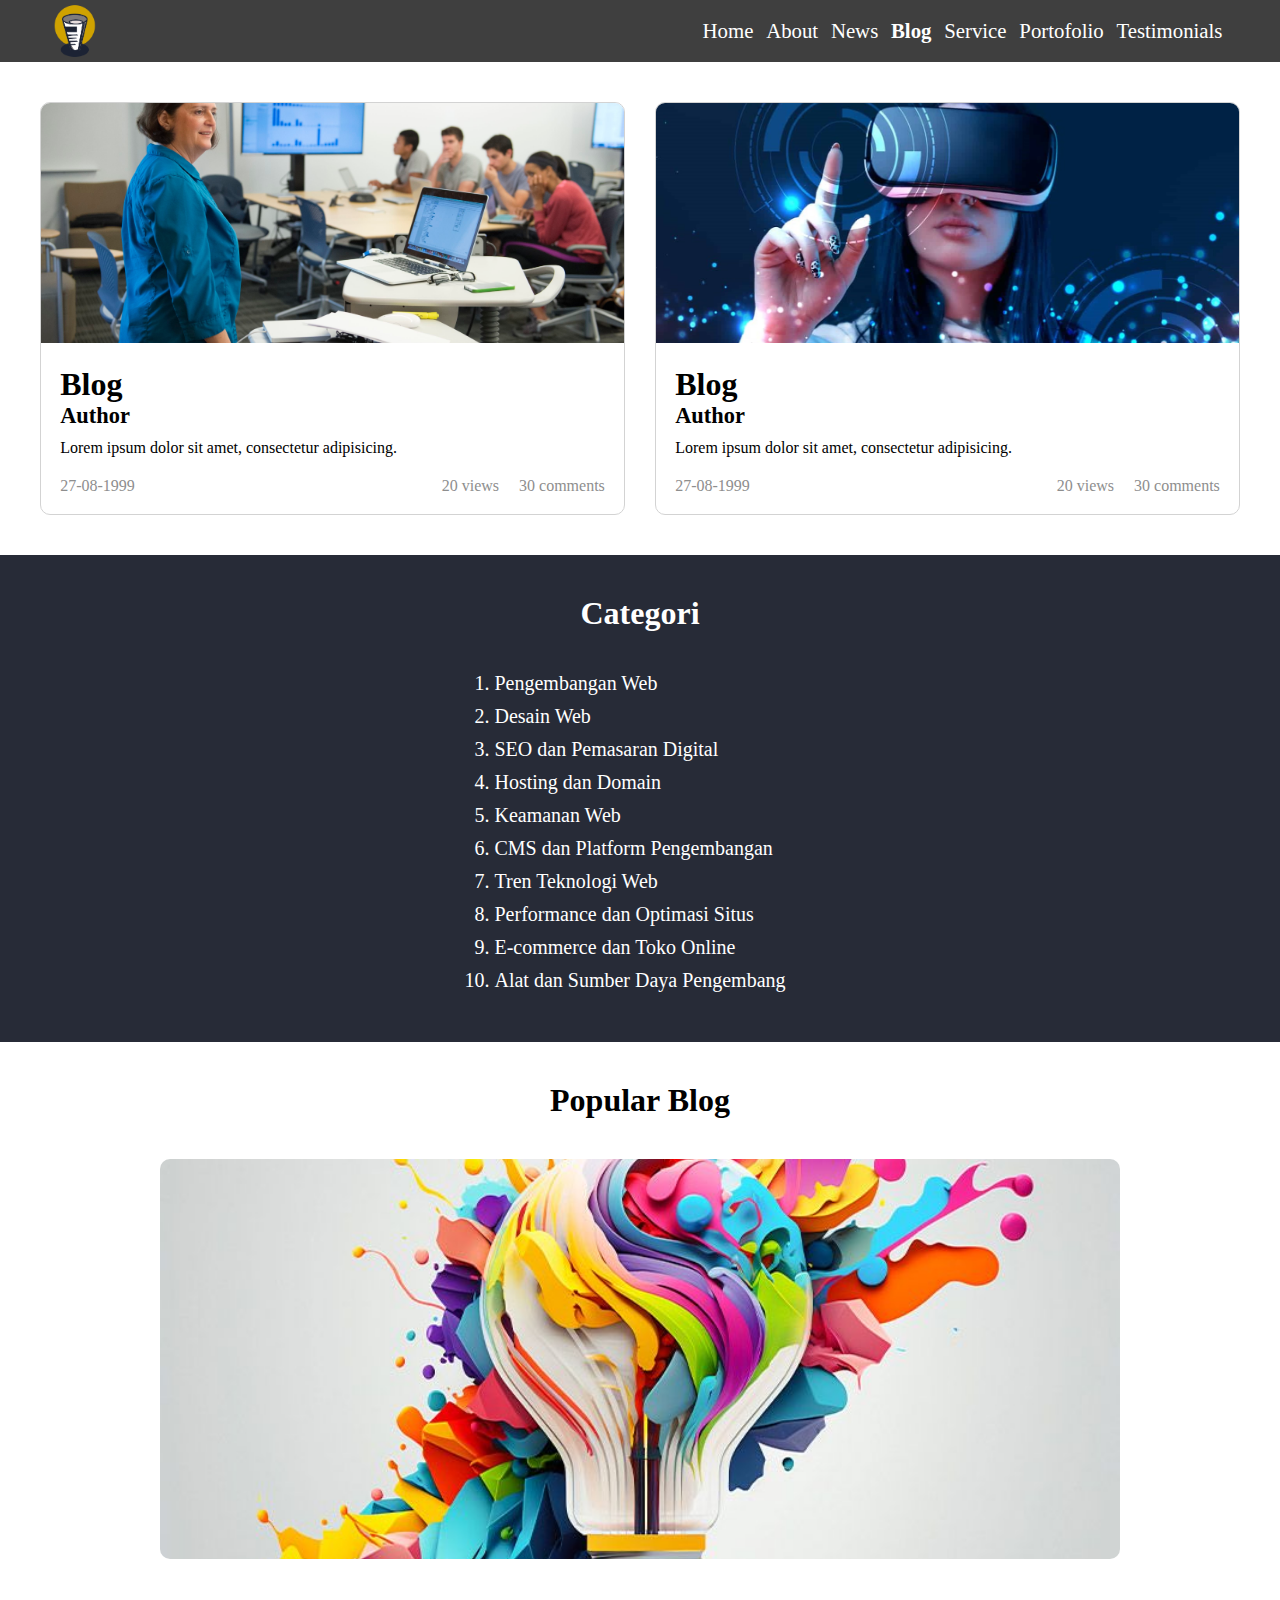
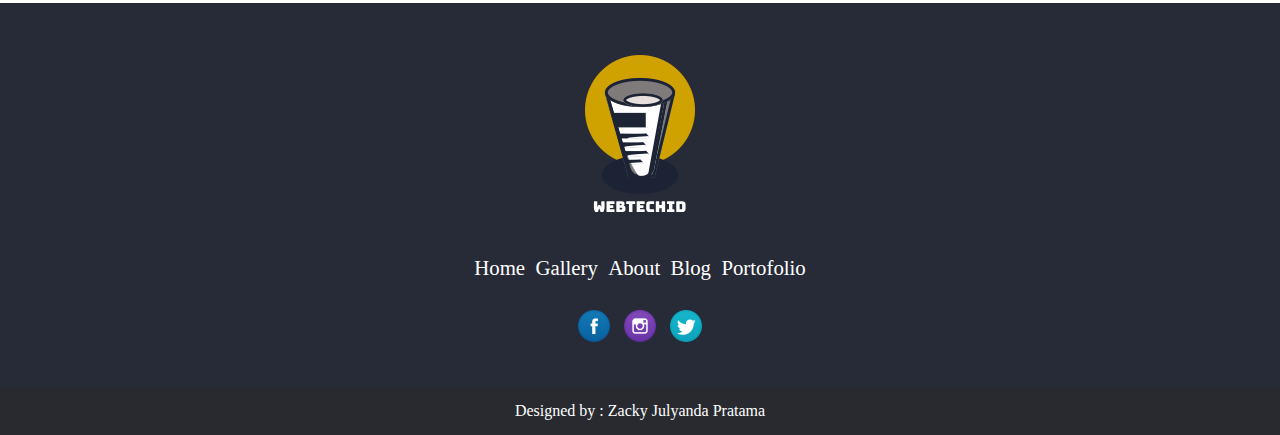
==== layout/BlogDetail/index.html @ 39e540d0 "BlogDetail" ====
<!DOCTYPE html>
<html lang="en">
  <head>
    <meta charset="UTF-8" />
    <meta name="viewport" content="width=device-width, initial-scale=1.0" />
    <title>WebTechID</title>
    <link rel="stylesheet" href="style.css" />
  </head>
  <body>
    <nav>
      <a href="#" class="nav-logo">
        <img src="../../Image/IMAGES/Computer_Logo_Image.png" alt="logo" />
      </a>
      <div>
        <ul class="nav-ul">
          <li class="nav-li"><a href="#">Home</a></li>
          <li class="nav-li"><a href="#">About</a></li>
          <li class="nav-li"><a href="#">News</a></li>
          <li class="nav-li"><a href="#" class="nav-active">Blog</a></li>
          <li class="nav-li"><a href="#">Service</a></li>
          <li class="nav-li"><a href="#">Portofolio</a></li>
          <li class="nav-li"><a href="#">Testimonials</a></li>
        </ul>
      </div>
    </nav>

    <section class="blog">
      <div class="grid-blog">
        <div class="item-blog">
          <div class="card-blog">
            <img src="../../Image/IMAGES/images (8).jpg" alt="" />
            <div class="card-text">
              <h3>Blog</h3>
              <h4>Author</h4>
              <p>Lorem ipsum dolor sit amet, consectetur adipisicing.</p>
              <div class="card-footer">
                <p class="date">27-08-1999</p>
                <div class="see">
                  <p class="view">20 views</p>
                  <p>30 comments</p>
                </div>
              </div>
            </div>
          </div>
        </div>
        <div class="item-blog">
          <div class="card-blog">
            <img src="../../Image/IMAGES/images (3).jpg" alt="" />
            <div class="card-text">
              <h3>Blog</h3>
              <h4>Author</h4>
              <p>Lorem ipsum dolor sit amet, consectetur adipisicing.</p>
              <div class="card-footer">
                <p class="date">27-08-1999</p>
                <div class="see">
                  <p class="view">20 views</p>
                  <p>30 comments</p>
                </div>
              </div>
            </div>
          </div>
        </div>
      </div>
    </section>

    <section class="categori">
      <h2>Categori</h2>
      <div class="list-categori">
        <ol class="categori-list">
          <li>Pengembangan Web</li>
          <li>Desain Web</li>
          <li>SEO dan Pemasaran Digital</li>
          <li>Hosting dan Domain</li>
          <li>Keamanan Web</li>
          <li>CMS dan Platform Pengembangan</li>
          <li>Tren Teknologi Web</li>
          <li>Performance dan Optimasi Situs</li>
          <li>E-commerce dan Toko Online</li>
          <li>Alat dan Sumber Daya Pengembang</li>
        </ol>
      </div>
    </section>

    <section class="popular">
      <h2>Popular Blog</h2>
      <div>
        <img src="../../Image/IMAGES/images (10).jpg" alt="" />
      </div>
    </section>

    <footer>
      <div class="logo-footer">
        <img src="../../Image/IMAGES/Computer_Logo_Text.png" alt="" />
      </div>
      <div class="link-footer">
        <a href="#">Home</a>
        <a href="#">Gallery</a>
        <a href="#">About</a>
        <a href="#">Blog</a>
        <a href="#">Portofolio</a>
      </div>
      <div class="footer-icon">
        <a href="#">
          <img src="../../Image/SOCIAL_MEDIA/Colorful/fb.png" alt="" />
        </a>
        <a href="#">
          <img src="../../Image/SOCIAL_MEDIA/Colorful/instagram.png" alt="" />
        </a>
        <a href="#">
          <img src="../../Image/SOCIAL_MEDIA/Colorful/twitter.png" alt="" />
        </a>
      </div>
    </footer>
    <div class="footer-copyright">Designed by : Zacky Julyanda Pratama</div>

    <script src="script.js"></script>
  </body>
</html>
---- layout/BlogDetail/style.css ----
* {
  margin: 0;
  padding: 0;
  box-sizing: border-box;
  scroll-behavior: smooth;
}

nav {
  display: flex;
  justify-content: space-between;
  align-items: center;
  padding: 0.2rem 3rem;
  background-color: #3f3f3f;
}

.nav-ul,
.nav-li {
  display: flex;
  justify-content: center;
  align-items: center;
}

.nav-ul,
.nav-li,
a {
  text-decoration: none;
  margin: 0 0.2rem;
  color: white;
  font-size: 1.3rem;
}

.nav-active {
  font-weight: bold;
}

.nav-logo {
  display: flex;
  justify-content: center;
  align-items: center;
}

.nav-logo img {
  width: 3rem;
}

.blog {
  padding: 40px;
}

.grid-blog {
  display: grid;
  grid-template-columns: 1fr 1fr;
  gap: 30px;
}

.card-blog {
  border: solid 1px lightgray;
  border-radius: 10px;
  overflow: hidden;
}

.card-blog img {
  width: 100%;
  height: 15rem;
  object-fit: cover;
}

.card-text {
  padding: 1.2rem;
}

.card-text h3 {
  /* margin-bottom: 5px; */
  font-size: 2rem;
  font-weight: bold;
}

.card-text h4 {
  font-size: 1.4rem;
  margin-bottom: 10px;
}

.card-footer {
  display: flex;
  justify-content: space-between;
  margin-top: 20px;
  color: rgb(142, 142, 142);
}

.see {
  display: flex;
}

.view {
  margin-right: 20px;
}

.categori {
  padding: 40px;
  background-color: #272b37;
  color: white;
  display: flex;
  flex-direction: column;
  align-items: center;
}

.categori h2 {
  font-size: 2rem;
  text-align: center;
  margin-bottom: 40px;
}

.categori-list,
li {
  font-size: 20px;
  margin-bottom: 10px;
}

.popular {
  padding: 40px;
  display: flex;
  flex-direction: column;
  align-items: center;
}

.popular h2 {
  font-size: 2rem;
  text-align: center;
  margin-bottom: 40px;
}

.popular div {
  width: 80%;
}

.popular div img {
  width: 100%;
  height: 25rem;
  object-fit: cover;
  border-radius: 10px;
}

footer {
  padding: 40px;
  background-color: #272b37;
  color: white;
  display: flex;
  justify-content: center;
  align-items: center;
  flex-direction: column;
}

.logo-footer {
  margin-bottom: 20px;
}

.link-footer {
  margin-bottom: 30px;
}

.link-footer a {
  color: white;
}

.footer-icon {
  display: flex;
  gap: 0.5rem;
}

.footer-icon a {
  width: 2rem;
}

.footer-icon img {
  width: 100%;
}

.footer-copyright {
  background-color: #282a2f;
  width: 100%;
  height: 3rem;
  display: flex;
  justify-content: center;
  align-items: center;
  color: white;
}
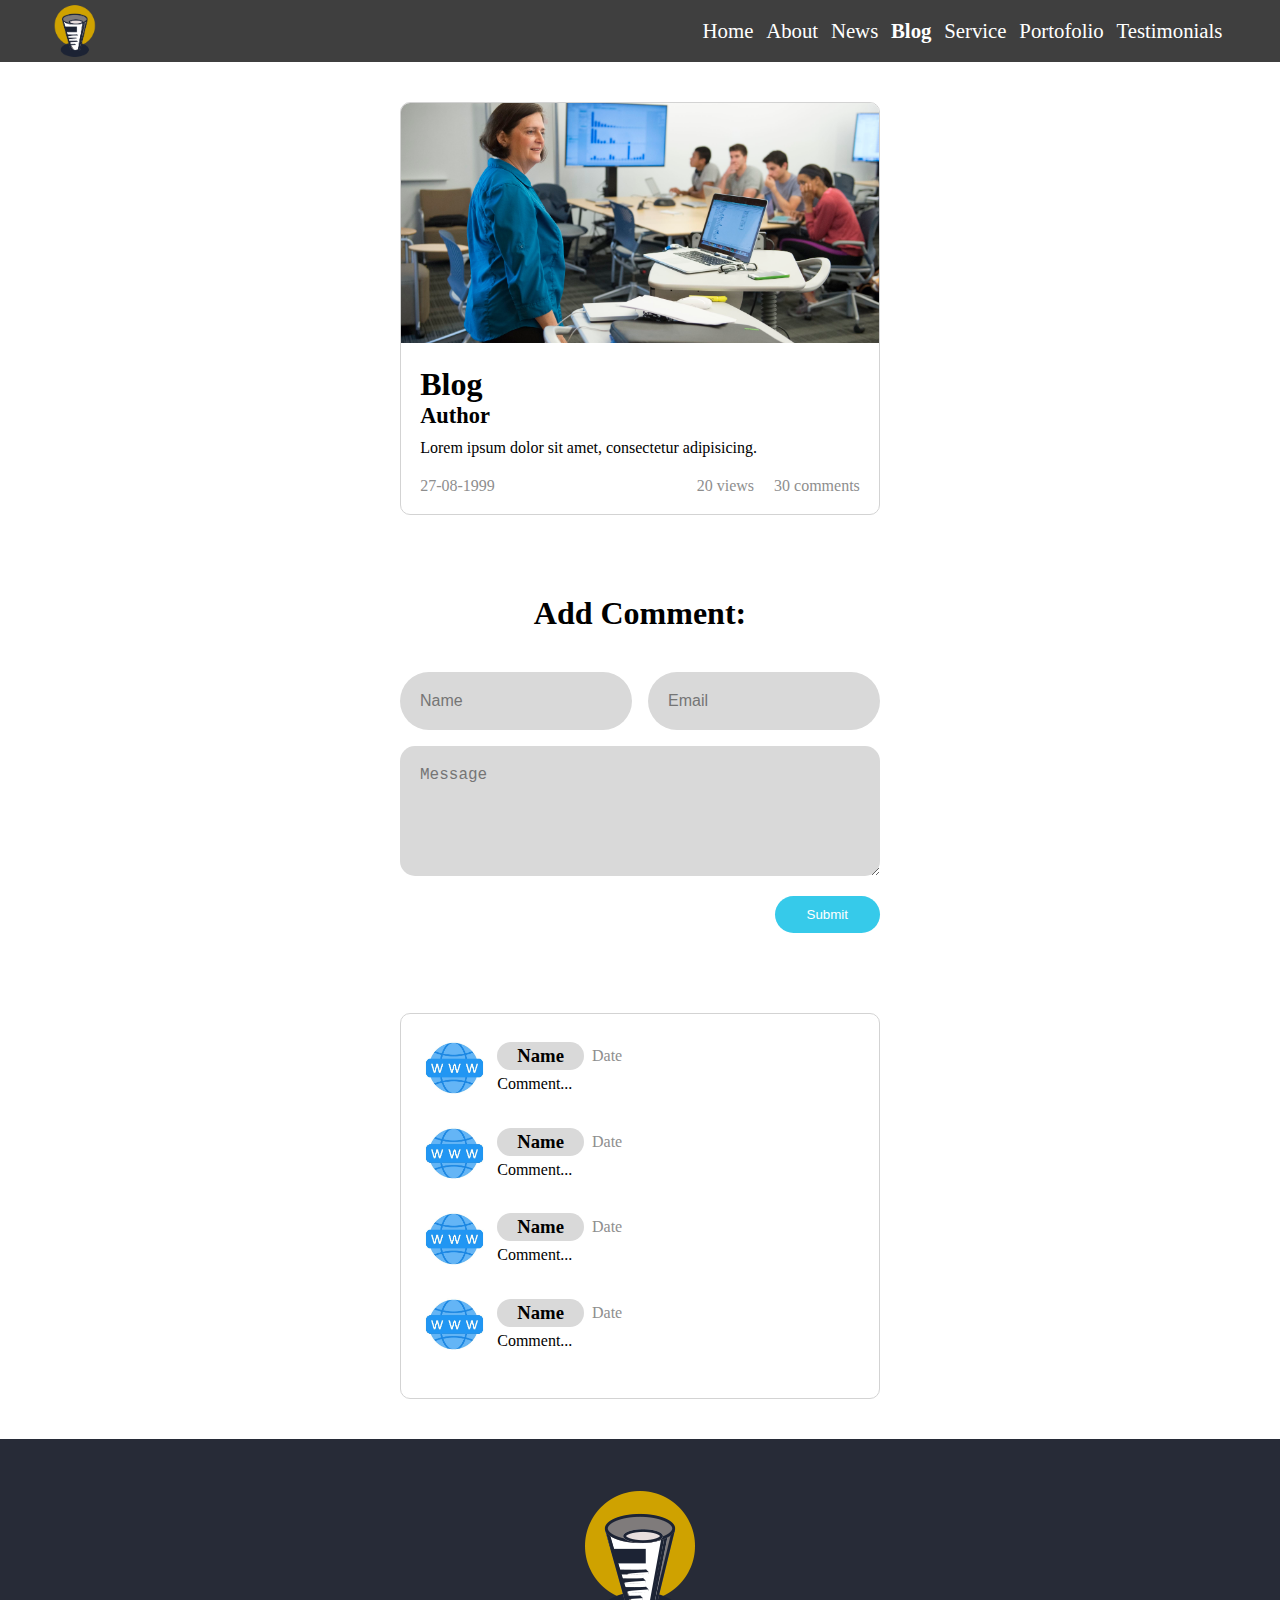
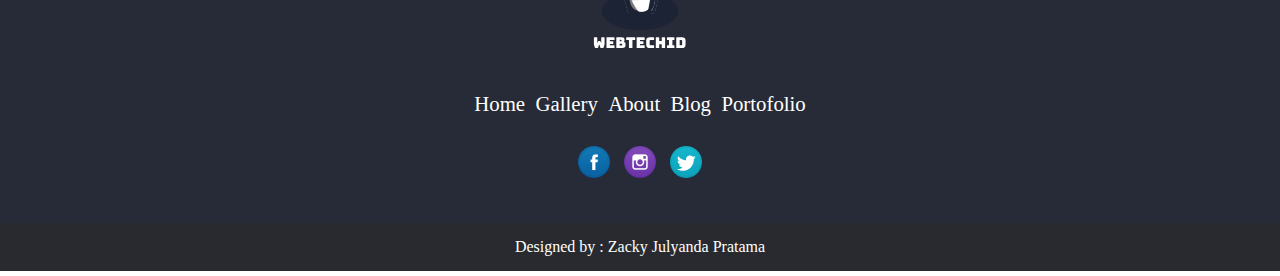
==== commit 2edf7276: "Portofolio & BlogDetail" ====
--- a/layout/BlogDetail/index.html
+++ b/layout/BlogDetail/index.html
@@ -24,28 +24,11 @@
       </div>
     </nav>
 
-    <section class="blog">
-      <div class="grid-blog">
-        <div class="item-blog">
-          <div class="card-blog">
+    <section class="blog-detail">
+      <div class="container-blog-detail">
+        <div class="item-blog-detail">
+          <div class="card-blog-detail">
             <img src="../../Image/IMAGES/images (8).jpg" alt="" />
-            <div class="card-text">
-              <h3>Blog</h3>
-              <h4>Author</h4>
-              <p>Lorem ipsum dolor sit amet, consectetur adipisicing.</p>
-              <div class="card-footer">
-                <p class="date">27-08-1999</p>
-                <div class="see">
-                  <p class="view">20 views</p>
-                  <p>30 comments</p>
-                </div>
-              </div>
-            </div>
-          </div>
-        </div>
-        <div class="item-blog">
-          <div class="card-blog">
-            <img src="../../Image/IMAGES/images (3).jpg" alt="" />
             <div class="card-text">
               <h3>Blog</h3>
               <h4>Author</h4>
@@ -63,28 +46,70 @@
       </div>
     </section>
 
-    <section class="categori">
-      <h2>Categori</h2>
-      <div class="list-categori">
-        <ol class="categori-list">
-          <li>Pengembangan Web</li>
-          <li>Desain Web</li>
-          <li>SEO dan Pemasaran Digital</li>
-          <li>Hosting dan Domain</li>
-          <li>Keamanan Web</li>
-          <li>CMS dan Platform Pengembangan</li>
-          <li>Tren Teknologi Web</li>
-          <li>Performance dan Optimasi Situs</li>
-          <li>E-commerce dan Toko Online</li>
-          <li>Alat dan Sumber Daya Pengembang</li>
-        </ol>
-      </div>
+    <section class="comment-form">
+      <h2>Add Comment:</h2>
+      <form action="#">
+        <div class="grid-form">
+          <div class="item-form">
+            <div class="input-form">
+              <input type="text" placeholder="Name" />
+            </div>
+            <div class="input-form">
+              <input type="text" placeholder="Email" />
+            </div>
+          </div>
+          <div class="input-form">
+            <textarea name="message" placeholder="Message" rows="5"></textarea>
+          </div>
+          <div class="input-button">
+            <button>Submit</button>
+          </div>
+        </div>
+      </form>
     </section>
 
-    <section class="popular">
-      <h2>Popular Blog</h2>
-      <div>
-        <img src="../../Image/IMAGES/images (10).jpg" alt="" />
+    <section class="comment-list">
+      <div class="container-comment">
+        <div class="comment-item">
+          <img src="../../Image/IMAGES/images (13).jpg" alt="" />
+          <div class="comment-text">
+            <div class="comment-title">
+              <h3>Name</h3>
+              <p>Date</p>
+            </div>
+            <p>Comment...</p>
+          </div>
+        </div>
+        <div class="comment-item">
+          <img src="../../Image/IMAGES/images (13).jpg" alt="" />
+          <div class="comment-text">
+            <div class="comment-title">
+              <h3>Name</h3>
+              <p>Date</p>
+            </div>
+            <p>Comment...</p>
+          </div>
+        </div>
+        <div class="comment-item">
+          <img src="../../Image/IMAGES/images (13).jpg" alt="" />
+          <div class="comment-text">
+            <div class="comment-title">
+              <h3>Name</h3>
+              <p>Date</p>
+            </div>
+            <p>Comment...</p>
+          </div>
+        </div>
+        <div class="comment-item">
+          <img src="../../Image/IMAGES/images (13).jpg" alt="" />
+          <div class="comment-text">
+            <div class="comment-title">
+              <h3>Name</h3>
+              <p>Date</p>
+            </div>
+            <p>Comment...</p>
+          </div>
+        </div>
       </div>
     </section>
 
--- a/layout/BlogDetail/style.css
+++ b/layout/BlogDetail/style.css
@@ -43,23 +43,24 @@
   width: 3rem;
 }
 
-.blog {
-  padding: 40px;
-}
-
-.grid-blog {
-  display: grid;
-  grid-template-columns: 1fr 1fr;
-  gap: 30px;
-}
-
-.card-blog {
+.blog-detail {
+  padding: 40px;
+  display: flex;
+  justify-content: center;
+  align-items: center;
+}
+
+.container-blog-detail {
+  width: 40%;
+}
+
+.card-blog-detail {
   border: solid 1px lightgray;
   border-radius: 10px;
   overflow: hidden;
 }
 
-.card-blog img {
+.card-blog-detail img {
   width: 100%;
   height: 15rem;
   object-fit: cover;
@@ -95,49 +96,108 @@
   margin-right: 20px;
 }
 
-.categori {
-  padding: 40px;
-  background-color: #272b37;
-  color: white;
-  display: flex;
-  flex-direction: column;
-  align-items: center;
-}
-
-.categori h2 {
+.comment-form {
+  padding: 40px;
+  display: flex;
+  justify-content: center;
+  align-items: center;
+  flex-direction: column;
+}
+
+.comment-form h2 {
   font-size: 2rem;
   text-align: center;
   margin-bottom: 40px;
 }
 
-.categori-list,
-li {
-  font-size: 20px;
-  margin-bottom: 10px;
-}
-
-.popular {
-  padding: 40px;
-  display: flex;
-  flex-direction: column;
-  align-items: center;
-}
-
-.popular h2 {
-  font-size: 2rem;
-  text-align: center;
-  margin-bottom: 40px;
-}
-
-.popular div {
-  width: 80%;
-}
-
-.popular div img {
-  width: 100%;
-  height: 25rem;
-  object-fit: cover;
+.grid-form {
+  display: grid;
+  grid-template-columns: 1fr;
+  width: 30rem;
+  gap: 1rem;
+}
+
+.item-form {
+  display: grid;
+  grid-template-columns: 1fr 1fr;
+  gap: 1rem;
+}
+
+.input-form input,
+textarea {
+  border: none;
+  outline: none;
+  background-color: #d9d9d9;
+  font-size: 1rem;
+  width: 100%;
+  padding: 20px;
+  color: #464646;
+}
+
+.input-form input {
+  border-radius: 50px;
+}
+
+textarea {
+  border-radius: 15px;
+}
+
+.input-button button {
+  background-color: #36caea;
+  padding: 0.7rem 2rem;
+  border: none;
+  border-radius: 50px;
+  color: white;
+  float: inline-end;
+  cursor: pointer;
+}
+.comment-list {
+  padding: 40px;
+  display: flex;
+  justify-content: center;
+  align-items: center;
+  flex-direction: column;
+}
+
+.container-comment {
+  border: solid 1px lightgray;
   border-radius: 10px;
+  width: 30rem;
+  padding: 1.3rem;
+}
+
+.comment-item {
+  display: flex;
+  margin-bottom: 20px;
+}
+
+.comment-item img {
+  width: 15%;
+}
+
+.comment-text {
+  display: flex;
+  justify-content: center;
+  flex-direction: column;
+  margin-left: 10px;
+}
+
+.comment-title {
+  display: flex;
+  justify-content: center;
+  align-items: center;
+  margin-bottom: 5px;
+}
+
+.comment-title h3 {
+  margin-right: 8px;
+  background-color: #d9d9d9;
+  padding: 3px 20px;
+  border-radius: 50px;
+}
+
+.comment-title p {
+  color: rgb(142, 142, 142);
 }
 
 footer {
